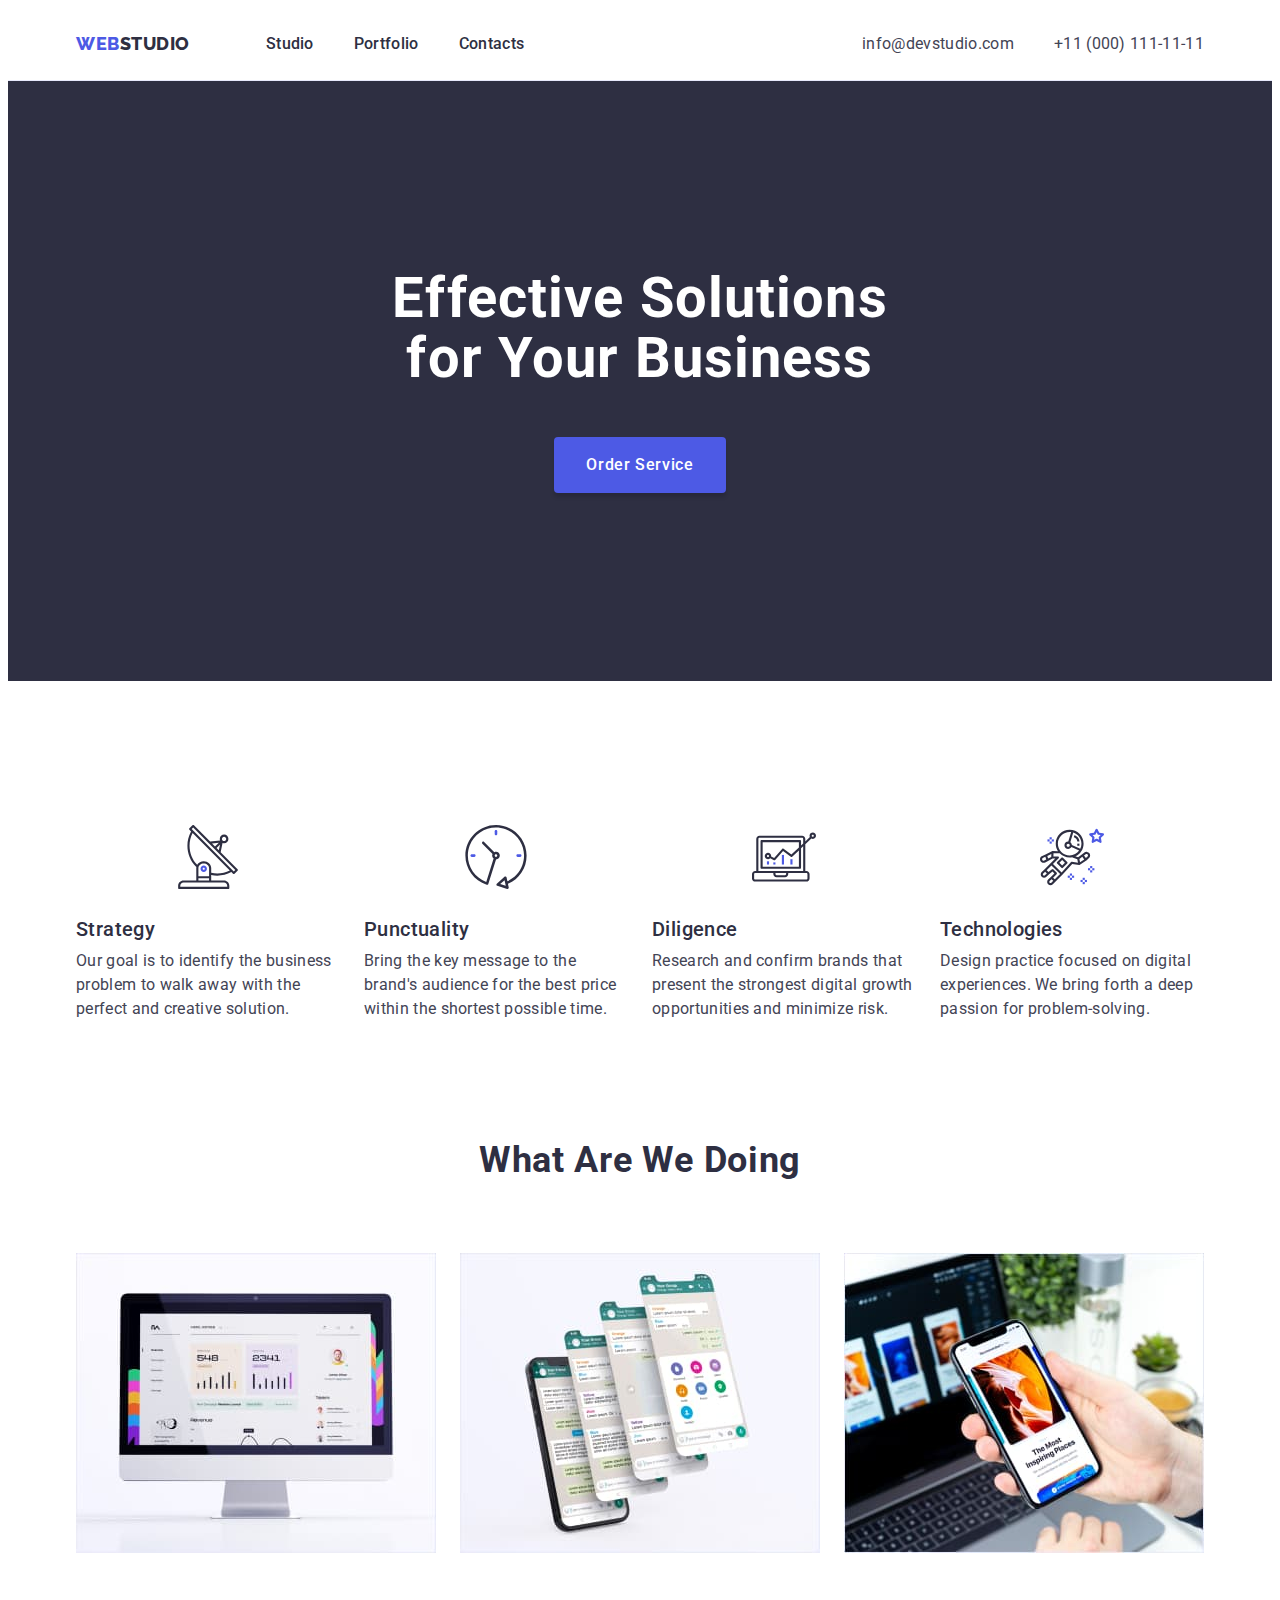
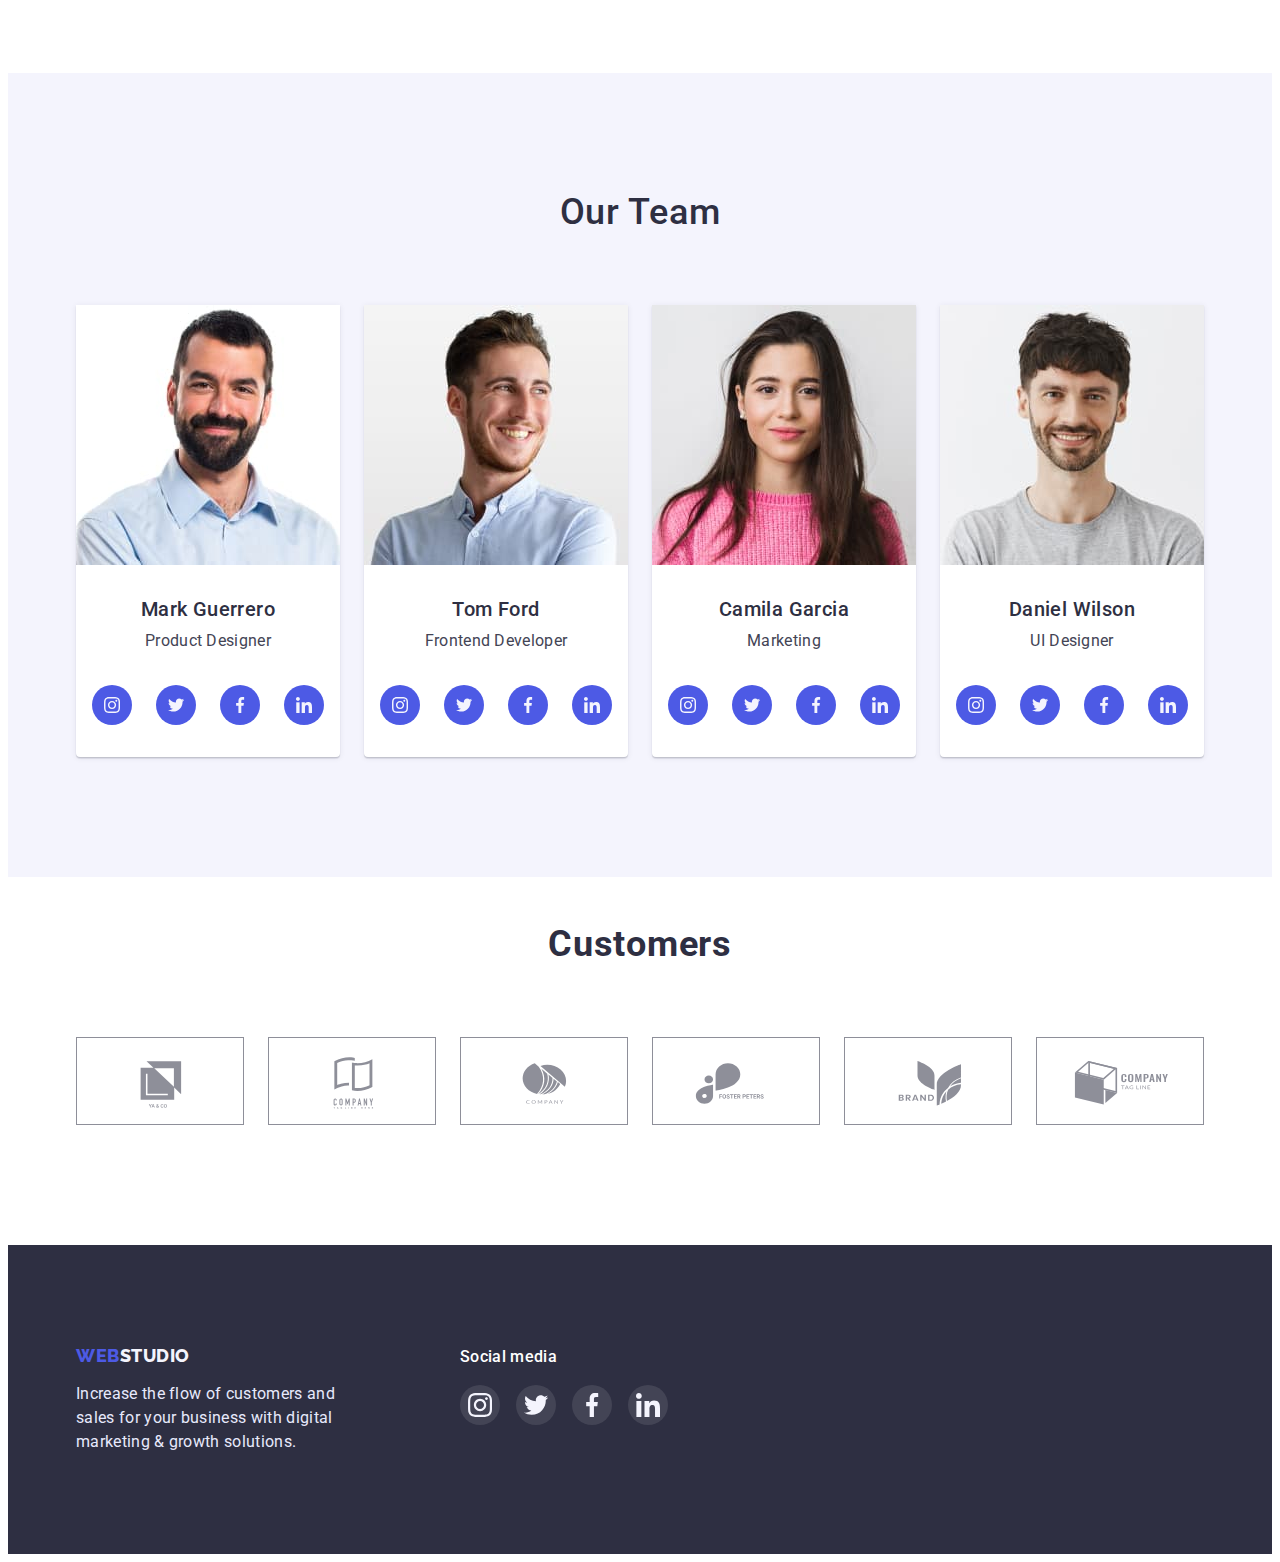
==== index.html @ 263ffd2d "hw4" ====
<!DOCTYPE html>
<html lang="en">

<head>
    <meta charset="UTF-8">
    <meta http-equiv="X-UA-Compatible" content="IE=edge">
    <meta name="viewport" content="width=device-width, initial-scale=1.0">
    <title>webstudio</title>
    <link rel="preconnect" href="https://fonts.googleapis.com">
    <link rel="preconnect" href="https://fonts.gstatic.com" crossorigin>
    <link
        href="https://fonts.googleapis.com/css2?family=Raleway:wght@800&family=Roboto:wght@400;500;700;900&display=swap"
        rel="stylesheet">
    <link rel="stylesheet" href="https://cdnjs.cloudflare.com/ajax/libs/modern-normalize/1.1.0/modern-normalize.min.css"
        integrity="sha512-wpPYUAdjBVSE4KJnH1VR1HeZfpl1ub8YT/NKx4PuQ5NmX2tKuGu6U/JRp5y+Y8XG2tV+wKQpNHVUX03MfMFn9Q=="
        crossorigin="anonymous" referrerpolicy="no-referrer" />
    <link rel="stylesheet" href="./css/styles.css">
</head>

<body>


    <!-------------------- HEADER--------------------->
    <header class="header">
        <div class="container header-container">
            <nav class="nav list header-nav">
                <a class="logo logo-header link" href="./index.html">Web<span class="logo-span link">Studio</span></a>

                <ul class="list header-container">
                    <li class="nav-link-item"><a class="nav-link link" href="./index.html">Studio</a></li>
                    <li class="nav-link-item"><a class="nav-link link" href="./portfolio.html">Portfolio</a></li>
                    <li class="nav-link-item"><a class="nav-link link" href="">Contacts</a></li>
                </ul>
            </nav>
            <address class="address">
                <ul class="list list-container">
                    <li class="mail-li  address-mail-li"><a class="mail link"
                            href="mailto:info@devstudio.com">info@devstudio.com</a></li>
                    <li class="mail-li"><a class="mail link" href="tel:+110001111111">+11 (000) 111-11-11</a></li>
                </ul>
            </address>
        </div>
    </header>
    <main class="main">
        <!-------------------- section 1--------------------->

        <section class="mainpage-hero">
            <div class="container hero-container">
                <h1 class="mainpage-hero-title">Effective Solutions for Your Business</h1>
                <button class="button-hero" type="button">Order Service</button>
            </div>
        </section>

        <!-------------------- section 2--------------------->

        <section class="offers">
            <div class="container offers-container">
                <h2 class="offers-list"></h2>
                <ul class="list offers-list-container">
                    <li class="offers-title">
                        <div class="icon-container">
                            <svg width="64" height="64" class="offer-icon">
                                <use href="./images/symbol-defs.svg#icon-antenna-1"></use>
                            </svg>
                        </div>
                        <div>
                            <h3 class="offer-list-item">Strategy</h3>
                            <p class="text">Our goal is to identify the business
                                problem to walk away with the perfect and creative solution.</p>
                        </div>
                    </li>
                    <li class="offers-title">
                        <div class="icon-container">
                            <svg width="64" height="64" class="offer-icon">
                                <use href="./images/symbol-defs.svg#icon-clock-1"></use>
                            </svg>
                        </div>
                        <div>
                            <h3 class="offer-list-item">Punctuality</h3>
                            <p class="text">Bring the key message to the brand's audience for the best price within the
                                shortest possible time.</p>
                        </div>
                    </li>
                    <li class="offers-title">
                        <div class="icon-container">
                            <svg width="64" height="64" class="offer-icon">
                                <use href="./images/symbol-defs.svg#icon-diagram-1"></use>
                            </svg>
                        </div>
                        <div>
                            <h3 class="offer-list-item">Diligence</h3>
                            <p class="text">Research and confirm brands that present the strongest digital growth
                                opportunities and minimize risk.</p>
                        </div>
                    </li>
                    <li class="offers-title">
                        <div class="icon-container">
                            <svg width="64" height="64" class="offer-icon">
                                <use href="./images/symbol-defs.svg#icon-astronaut-1"></use>
                            </svg>
                        </div>
                        <div>
                            <h3 class="offer-list-item">Technologies</h3>
                            <p class="text">Design practice focused on digital experiences. We bring forth a deep
                                passion for problem-solving.</p>
                        </div>
                    </li>
                </ul>
            </div>
        </section>



        <!-------------------- section 3--------------------->

        <section class="main-gallery">
            <div class="container main-gallery-container">
                <h2 class="main-gallery-text">What are we doing</h2>
                <ul class="list main-gallery-list">
                    <li class="main-gallery-img"><img class="gallery-img" src="./images/img1.1.jpg" alt="monitor"
                            width="360" /></li>
                    <li class="main-gallery-img"><img class="gallery-img" src="./images/img2.jpg" alt="mobail"
                            width="360" /></li>
                    <li class="main-gallery-img"><img class="gallery-img" src="./images/photo1.1.jpg" alt="mobail"
                            width="360" /></li>
                </ul>
            </div>
        </section>

        <!-------------------- section 4--------------------->

        <section class="team">
            <div class="container team-container">
                <h2 class="team-gellery">Our Team</h2>
                <ul class="list team-container-resume">
                    <li class="team-gellery-list">
                        <img src="./images/11.jpg" alt="photo1" width="264">
                        <div class="gallery-text">
                            <h3 class="team-gellery-text">Mark Guerrero</h3>
                            <p class="team-gellery-subtext">Product Designer</p>
                        </div>
                        <ul class="social list">
                            <li class="social-link"><a class="link icon-social"><svg width="16" height="16"
                                        class="icon-svg">
                                        <use href="./images/symbol-defs.svg#icon-instagram-2"></use>
                                    </svg></a></li>
                            <li class="social-link"><a class="link icon-social"><svg width="16" height="16"
                                        class="icon-svg">
                                        <use href="./images/symbol-defs.svg#icon-Group"></use>
                                    </svg></a></li>
                            <li class="social-link"><a class="link icon-social"><svg width="16" height="16"
                                        class="icon-svg">
                                        <use href="./images/symbol-defs.svg#icon-facebook-1"></use>
                                    </svg></a></li>
                            <li class="social-link"><a class="link icon-social"><svg width="16" height="16"
                                        class="icon-svg">
                                        <use href="./images/symbol-defs.svg#icon-linkedin-1"></use>
                                    </svg></a></li>
                        </ul>
                    </li>

                    <li class="team-gellery-list">
                        <img src="./images/12.jpg" alt="photo1" width="264">
                        <div class="gallery-text">
                            <h3 class="team-gellery-text">Tom Ford</h3>
                            <p class="team-gellery-subtext">Frontend Developer</p>
                        </div>
                        <ul class="social list">
                            <li class="social-link"><a class="link icon-social"><svg width="16" height="16"
                                        class="icon-svg">
                                        <use href="./images/symbol-defs.svg#icon-instagram-2"></use>
                                    </svg></a></li>
                            <li class="social-link"><a class="link icon-social"><svg width="16" height="16"
                                        class="icon-svg">
                                        <use href="./images/symbol-defs.svg#icon-Group"></use>
                                    </svg></a></li>
                            <li class="social-link"><a class="link icon-social"><svg width="16" height="16"
                                        class="icon-svg">
                                        <use href="./images/symbol-defs.svg#icon-facebook-1"></use>
                                    </svg></a></li>
                            <li class="social-link"><a class="link icon-social"><svg width="16" height="16"
                                        class="icon-svg">
                                        <use href="./images/symbol-defs.svg#icon-linkedin-1"></use>
                                    </svg></a></li>
                        </ul>
                    </li>
                    <li class="team-gellery-list">
                        <img src="./images/13.jpg" alt="photo1" width="264">
                        <div class="gallery-text">
                            <h3 class="team-gellery-text">Camila Garcia</h3>
                            <p class="team-gellery-subtext">Marketing</p>

                        </div>
                        <ul class="social list">
                            <li class="social-link"><a class="link icon-social"><svg width="16" height="16"
                                        class="icon-svg">
                                        <use href="./images/symbol-defs.svg#icon-instagram-2"></use>
                                    </svg></a></li>
                            <li class="social-link"><a class="link icon-social"><svg width="16" height="16"
                                        class="icon-svg">
                                        <use href="./images/symbol-defs.svg#icon-Group"></use>
                                    </svg></a></li>
                            <li class="social-link"><a class="link icon-social"><svg width="16" height="16"
                                        class="icon-svg">
                                        <use href="./images/symbol-defs.svg#icon-facebook-1"></use>
                                    </svg></a></li>
                            <li class="social-link"><a class="link icon-social"><svg width="16" height="16"
                                        class="icon-svg">
                                        <use href="./images/symbol-defs.svg#icon-linkedin-1"></use>
                                    </svg></a></li>
                        </ul>
                    </li>
                    <li class="team-gellery-list">
                        <img src="./images/14.jpg" alt="photo1" width="264">
                        <div class="gallery-text">
                            <h3 class="team-gellery-text">Daniel Wilson</h3>
                            <p class="team-gellery-subtext">UI Designer</p>
                        </div>
                        <ul class="social list">
                            <li class="social-link"><a class="link icon-social"><svg width="16" height="16"
                                        class="icon-svg">
                                        <use href="./images/symbol-defs.svg#icon-instagram-2"></use>
                                    </svg></a></li>
                            <li class="social-link"><a class="link icon-social"><svg width="16" height="16"
                                        class="icon-svg">
                                        <use href="./images/symbol-defs.svg#icon-Group"></use>
                                    </svg></a></li>
                            <li class="social-link"><a class="link icon-social"><svg width="16" height="16"
                                        class="icon-svg">
                                        <use href="./images/symbol-defs.svg#icon-facebook-1"></use>
                                    </svg></a></li>
                            <li class="social-link"><a class="link icon-social"><svg width="16" height="16"
                                        class="icon-svg">
                                        <use href="./images/symbol-defs.svg#icon-linkedin-1"></use>
                                    </svg></a></li>
                        </ul>
                    </li>
                </ul>
            </div>
        </section>
        <section class="customers">
            <h2 class="customers-text">Customers</h2>
            <ul class="list customers-list">
                <li class="customers-link"><a class="customers-icon">
                        <svg width="104" height="56" class="customer-svg">
                            <use href="./images/symbol-defs.svg#icon-Logo"></use>
                        </svg></a></li>
                <li class="customers-link"><a class="customers-icon">
                        <svg width="104" height="56" class="customer-svg">
                            <use href="./images/symbol-defs.svg#icon-Logo-1"></use>
                        </svg></a></li>
                <li class="customers-link"><a class="customers-icon">
                        <svg width="104" height="56" class="customer-svg">
                            <use href="./images/symbol-defs.svg#icon-Logo-2"></use>
                        </svg></a></li>
                <li class="customers-link"><a class="customers-icon">
                        <svg width="104" height="56" class="customer-svg">
                            <use href="./images/symbol-defs.svg#icon-Logo-3"></use>
                        </svg></a></li>
                <li class="customers-link"><a class="customers-icon">
                        <svg width="104" height="56" class="customer-svg">
                            <use href="./images/symbol-defs.svg#icon-Logo-4"></use>
                        </svg></a></li>
                <li class="customers-link"><a class="customers-icon">
                        <svg width="104" height="56" class="customer-svg">
                            <use href="./images/symbol-defs.svg#icon-Logo-5"></use>
                        </svg></a></li>
            </ul>
        </section>
    </main>

    <!-- footer-->
    <footer class="footer">
        <div class="container container-footer">
            <div><a class="logo link logo-footer" href="index.html">Web<span
                        class="logo-span-footer link">Studio</span></a>
                <p class="footer-title">
                    Increase the flow of customers and sales for your business with digital marketing & growth
                    solutions.
                </p>
            </div>
            <div class="footer-social">
                <h3 class="footer-soc-text">Social media</h3>
                <ul class="footer-soc-list list">
                    <li class="footer-icon-list">
                        <a class="footer-link">
                            <svg width="24" height="24" class="footer-svg">
                                <use href="./images/symbol-defs.svg#icon-instagram-2">
                                </use>
                            </svg></a>
                    </li>
                    <li class="footer-icon-list">
                        <a class="footer-link">
                            <svg width="24" height="24" class="footer-svg">
                                <use href="./images/symbol-defs.svg#icon-Group">
                                </use>
                            </svg></a>
                    </li>
                    <li class="footer-icon-list">
                        <a class="footer-link">
                            <svg width="24" height="24" class="footer-svg">
                                <use href="./images/symbol-defs.svg#icon-facebook-1">
                                </use>
                            </svg></a>
                    </li>
                    <li class="footer-icon-list">
                        <a class="footer-link">
                            <svg width="24" height="24" class="footer-svg">
                                <use href="./images/symbol-defs.svg#icon-linkedin-1">
                                </use>
                            </svg></a>
                    </li>
                </ul>
            </div>
        </div>

    </footer>

</body>

</html>
---- css/styles.css ----
:root{
    --iris:#4D5AE5;
    --ocean:#404BBF;
    --naviblue: #2E2F42;
    --green:#31D0AA;
    --slate:#434455;
    --laightslate:#8E8F99;
    --cornflower:#E7E9FC;
    --cloud:#F4F4FD;
    --navibluemodal:#2E2F42 40 %;
    --grey:#2E2F42 70 %;
}

/**--------------RESET------------*/
*,
*::before,
*::after{
box-sizing: border-box;
}

h1,
h2,
h3,
h4,
h5,
h6,
p{margin: 0;
}

 button{
    cursor: pointer;
}

 img{
    display: block;
    max-width: 100%;
    height: auto;
}

 ul{
    padding-left: 0;
margin: 0;
}

/*---------body--------*/



body {font-family: "Roboto", sans-serif;
    color: #434455 ;
    background-color: #FFFFFF;
 }



 



/* -------logo---------- */
.logo {
font-family: 'Raleway' ,sans-serif ;
font-weight: 800;
font-size: 18px;
line-height: 1.17;
color:var(--iris);
letter-spacing: 0.03em;
text-transform: uppercase;
}
.logo-header{
    display: block;
    padding-top: 24px;
    padding-bottom: 24px;
    margin-right:  76px;

}
.list-container{
    display: block;
}
.list.header-container{ 
    border: none;
}
.logo-span{
    color:var(--naviblue);
   }
    

    .logo link{text-decoration: none;}
   
    .logo-span-footer{
        font-family: 'Raleway' ,sans-serif ;
        font-weight: 800;
        font-size: 18px;
        line-height: 1.17;
        color:var(--cloud);
        letter-spacing: 0.03em;
        text-transform: uppercase;
        }
       
    


/* -----------nav----------- */
.container{
    width: 1158px;
    padding-left: 15px; 
    padding-right: 15px;
    margin: 0 auto;
 }
 .header{
    border-bottom: 1px solid #E7E9FC;
}
.header-container{
     display: flex;
     justify-content: space-between;
     
}  
.header-list-container{
    display: flex;
    
}

.header-nav{
    display: flex;
    align-items: center;

}


.nav:hover{ 
color: var(--iris);
}

.nav:active{
color: var(--iris);
}

.nav:focus{
color: var(--iris);  
}
.nav-link { 
    font-weight: 500;
    line-height: 1.5;
    letter-spacing: 0.02em;
    color: var(--naviblue);
    display: block;
    padding-top: 24px;
    padding-bottom: 24px;

}
.nav-link-item{

    margin-right:40px;
}
.nav-link-item:hover { 
    color:var(--ocean);
}
.nav-link-item:active{
    color:var(--ocean);
}
.nav-link-item:focus{
    color:var(--ocean);
}




.address{
    display: flex;
    font-style: normal;
    
    
    
}
.list-container{
    display: flex;
    align-items: center;
    justify-content: center;

    
}
.mail {
 
    font-weight: 400;
    font-size: 16px;
    line-height: 1.5;
    letter-spacing: 0.02em;
    color:var(--slate);
    display: block;
padding-top: 24px;
padding-bottom: 24px;
}
.tel {
    
    font-weight: 400;
    font-size: 16px;
    line-height: 1.5;
    letter-spacing: 0.02em;
    color:var(--slate);
}
.mail cursor{ align-self: start;}
.mail-li:hover{
    color: var(--ocean);
}
.mail-li:focus{
    color:var(--ocean);
}
.mail-li:active{
    color:var(--ocean);
   
}
.address-mail-li{
    margin-right: 40px;
}

.tel , .mail{cursor: pointer;} 
.tel-li:hover{
    color:var(--ocean);
}
.tel:focus{
    color:var(--ocean);
}
.tel:active{
    color:var(--ocean);
}





/* -----------hero---------------- */
   
   
.list{
    list-style: none}
.link{
     text-decoration: none;
}
.hero-container{
    text-align: center;
}
 .hero{
    font-weight: 500;
    font-size: 16px;
    line-height: 1.5; 
  
    
  }
  



.hero:hover {  color: var(--iris); }
.hero:active{ color: var(--iris);}
.hero:focus{ color: var(--iris);}


.hero-list-item{ 
    font-weight: 500;
    font-size: 16px;
    line-height: 1.5 ;
    display: flex; 
    justify-content: center;
    gap: 24px;
   margin-bottom: 72px;
    
    }




.mainpage-hero{
    background-color: var(--naviblue);
    padding-top: 188px;
    padding-bottom: 188px;
    background-image: linear-gradient(rgba(46, 47, 66, 0.7),rgba(46, 47, 66, 0.7)),url(../imageshw2/people-office\ 1.jpg);
    background-repeat: no-repeat;
    background-position: center;
    background-size: cover;
    
      
}
.mainpage-hero-title{
    font-size: 56px;
    text-align: center;
    letter-spacing: 0.02em;
    color:#ffffff;
    line-height: 1.07;
    width: 496px;
    margin: 0 auto;
}
   
 
  


.button{ 
    font-family:"Roboto", sans-serif;
    font-weight: 500;
    font-size: 16px;
    line-height: 1.5;
    color: var(--iris);
    letter-spacing: 0.04em;
    padding-top: 12px;
    padding-bottom: 12px;
    padding-left: 24px;
    padding-right: 24px;
    background:var(--cloud);
    border: 1px solid #E7E9FC;
    border-radius: 4px;

  
}

.button:hover{
    background: var(--iris); color: #ffffff;
    border-color:transparent;
}
.button:focus{
    background: var(--iris); color: #ffffff;
    border-color:transparent;
}
.button:active{
    background: var(--iris); color: #ffffff;

}



.button-hero{ 
    
    font-family: "Roboto", sans-serif;
    font-weight: 500;
    font-style: normal;
    font-size: 16px;
    line-height: 1.5;
    min-width: 169px;
 
    border: none;
    border-radius: 4px;
    box-shadow: 0px 4px 4px rgba(0, 0, 0, 0.15);
    letter-spacing: 0.04em;
    background-color:var(--iris);
    color: #FFFFFF;
    margin-top: 48px;
    padding-top: 16px;
    padding-right: 32px; 
    padding-bottom: 16px;
    padding-left: 32px;
}
  
.button-hero:hover{ background-color: var(--ocean);}

.button-hero:focus{ background-color: var(--ocean);}




/*****---------------- offers-container------------------ */

.offers-list-container{ 
    display: flex;
    gap: 24px;

}
.offers-title{
   flex-basis: auto;
width: 264px;
}

.offers-list{
    font-weight: 500;
    line-height: 1.2;
    letter-spacing: 0.02;
    color: var(--naviblue);
    font-size: 36px;
    text-align: center;
    text-transform: capitalize;
}
.offer-list-item{
font-weight: 500;
font-size: 20px;
line-height:1.2 ;
letter-spacing: 0.02em;
color: var(--naviblue);
margin-bottom: 8px;}

/* .offer-list-item::before{
    display: block;
    width: 264px;
    height: 112px;
    content:"";
    background-image: url(../i);} */




.offers{
    padding-top: 120px;
    padding-bottom: 120px;

}
.icon-container{
   padding-top: 24px;
   padding-bottom: 24px;
   padding-right: 100px;
   padding-left: 100px;

}
.text{
        font-weight: 400;
        font-size: 16px;
        line-height: 1.5;
        letter-spacing: 0.02em;
        color:var(--slate);  
}


/******* ------------gallery------------- */

.main-gallery{
    padding-bottom: 120px;

}
.gallery-text{
    padding-top: 32px;
    padding-right: 16px;
    padding-bottom: 32px;
    padding-left: 16px;
}
.main-gallery-list{
    display: flex;
    gap:24px;
    
}
.main-gallery-text{
    font-size: 36px;
    line-height: 1.11;
    text-align: center;
    letter-spacing: 0.02em;
    text-transform: capitalize;
    color: var(--naviblue);
    margin-bottom: 72px;
   
}
.main-photo-link:hover{
    box-shadow: 0px 1px 6px rgba(46, 47, 66, 0.08), 0px 1px 1px rgba(46, 47, 66, 0.16), 0px 2px 1px rgba(46, 47, 66, 0.08); 
}
.main-photo-link:focus{
    box-shadow: 0px 1px 6px rgba(46, 47, 66, 0.08), 0px 1px 1px rgba(46, 47, 66, 0.16), 0px 2px 1px rgba(46, 47, 66, 0.08); 
}
.gallery-top{
    padding-top: 96px;
    padding-bottom: 120px;

}
.gallery-title{
    font-weight: 500;
font-size: 20px;
line-height: 1.2;
letter-spacing: 0.02em;
color:var(--naviblue);
margin-bottom: 8px;


}
.gallery-subtitle{

font-size: 16px;
line-height: 1.5;
letter-spacing: 0.02em;
color:var(--slate);

}
.main-gallery-img{

    width: 360px;
}
/*-------------team---------------------*/

.team{
     background:var(--cloud);
    padding-bottom: 120px;
    padding-top: 120px;
 }
    .team-container{
    }
.team-container-resume{
    
    display: flex;
    gap: 24px;
}

.team-gellery{
background-color:var(--cloud);
font-weight: 500;
font-size: 36px;
line-height: 1.11;
text-align: center;
letter-spacing: 0.02em;
text-transform: capitalize;
color: var(--naviblue);
margin-bottom: 72px;

}
.team-gellery-list{
background-color: #FFFFFF;
width: 264px;
border-radius: 0px 0px 4px 4px;
box-shadow: 0px 1px 6px rgba(46, 47, 66, 0.08), 0px 1px 1px rgba(46, 47, 66, 0.16), 0px 2px 1px rgba(46, 47, 66, 0.08);


}

.team-gellery-text{
    font-weight: 500;
    font-size: 20px;
    line-height: 1.2;
    text-align: center;
    letter-spacing: 0.02em;
    color: var(--naviblue);
    margin-bottom: 8px;
  
}
.team-gellery-subtext{
    font-size: 16px;
    line-height: 1.5;
    text-align: center;
    letter-spacing: 0.02em;
    color: var(--slate);

}
.social{
    display: flex;
    gap: 24px;
    justify-content: center;
    padding-bottom: 32px;
}
.social-link{
    
    width: 40px;
    height: 40px;
    background-color: var(--iris);
    border-radius: 50%;
   
    
}
.social-link:hover{background-color: var(--ocean);
    
}
.icon-social{
width: 100%;
height: 100%;

}
.icon-svg{
margin: 12px;
}
/* ----------CUSTOMERS---------------- */

.customers{
    padding-top: 48px;
    padding-bottom: 120px;
    margin-left: 128px;
    margin-right: 128px;

}
.customers-text{
    font-family: 'Roboto';
    font-size: 36px;
    line-height: 1.11em;
    text-align: center;
    letter-spacing: 0.02em;
    text-transform: capitalize;
    color:var(--naviblue);
    margin:auto;  
    margin-bottom: 72px; 
}
.customers-list{
    display: flex;
    gap: 24px;
    justify-content: center; 
  
}
.customers-link{
   border: 1px solid var(--laightslate);
    width: 168px;
    height: 88px;
    display: flex;
    justify-content: center;
    align-content: center;
    padding: 16px 32px 16px 32px;
  
  
}
.customers-link:hover{border: 1px solid var(--ocean);}
.customers-link:focus{border: 1px solid var(--ocean);}

.customers-icon{
    width: 100%;
    height: 100%;
    display: flex;
    fill: var(--laightslate);
}
 
.customers-icon:hover{
    fill:var(--ocean);
 } 




.customers-svg{  
    justify-content: center;
    align-content: center;
 }  


/* ---------footer----------- */
.footer{
    display: flex;
    background-color:var(--naviblue);
    color:#ffffff;
    padding-top: 100px;
    padding-bottom: 100px;}
    
.container-footer{
    display: flex;


}
    .footer-title{
font-size: 16px;
line-height: 1.5;
letter-spacing: 0.02em;
color:var(--cornflower);
max-width: 264px;
height: 72px;

}
 .footer-social{
    margin-left: 120px;
   

 }    

.footer-soc-text{
    font-family: 'Roboto';
    font-weight: 500;
    font-size: 16px;
    line-height: 1.5;
    letter-spacing: 0.02em;
    color: #FFFFFF;
    margin-bottom: 16px;

   
}

.footer-soc-list{
display: flex;
gap:16px;
justify-content: center;
align-content: center;
}

.footer-icon-list{

    width: 40px;
    height: 40px;
    border-radius: 50%;
    padding: 8px;
    background-color: rgba(255,255,255,0.1);
    justify-content: center;
    align-content: center;}

.footer-link{
    width: 100%;
    height: 100%;
   

}
.footer-svg{
fill:#FFFFFF

}


.logo-footer{
display: inline-block;
  margin-bottom: 16px;
   
}
.main-photo{
    display: flex;
    flex-wrap: wrap;
    gap: 24px;
    row-gap: 48px;
}
.main-photo-link{
    width: 360px;
    background: #FFFFFF;
}
.title-wrap{
    padding-left: 16px;
    padding-right: 16px;
    padding-top: 32px;
    padding-bottom: 32px;
    border-left: 1px solid #E7E9FC;
    border-bottom: 1px solid #E7E9FC;
    border-right: 1px solid #E7E9FC;
}
.visually-hidden {
    position: absolute;
      white-space: nowrap;
      width: 1px;
      height: 1px;
      overflow: hidden;
      border: 0;
      padding: 0;
      clip: rect(0 0 0 0);
      clip-path: inset(50%);
      margin: -1px;
  }
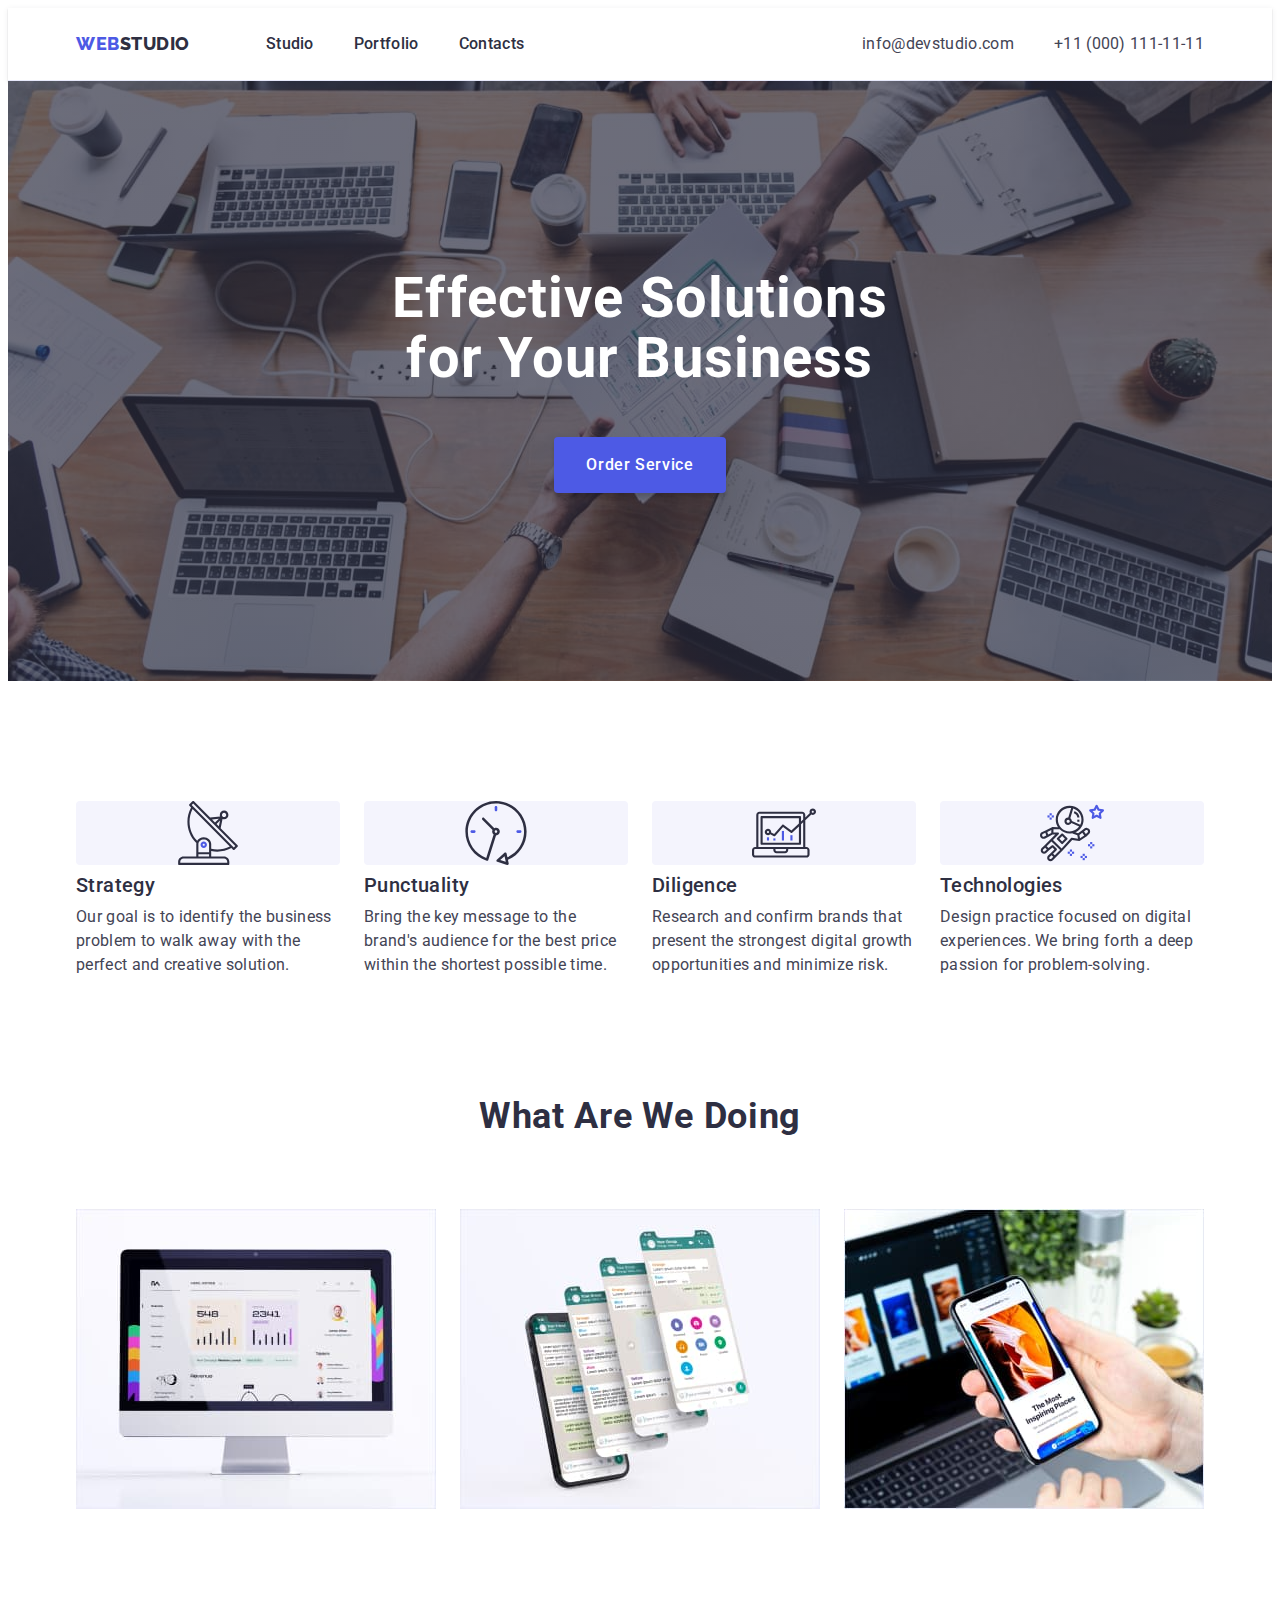
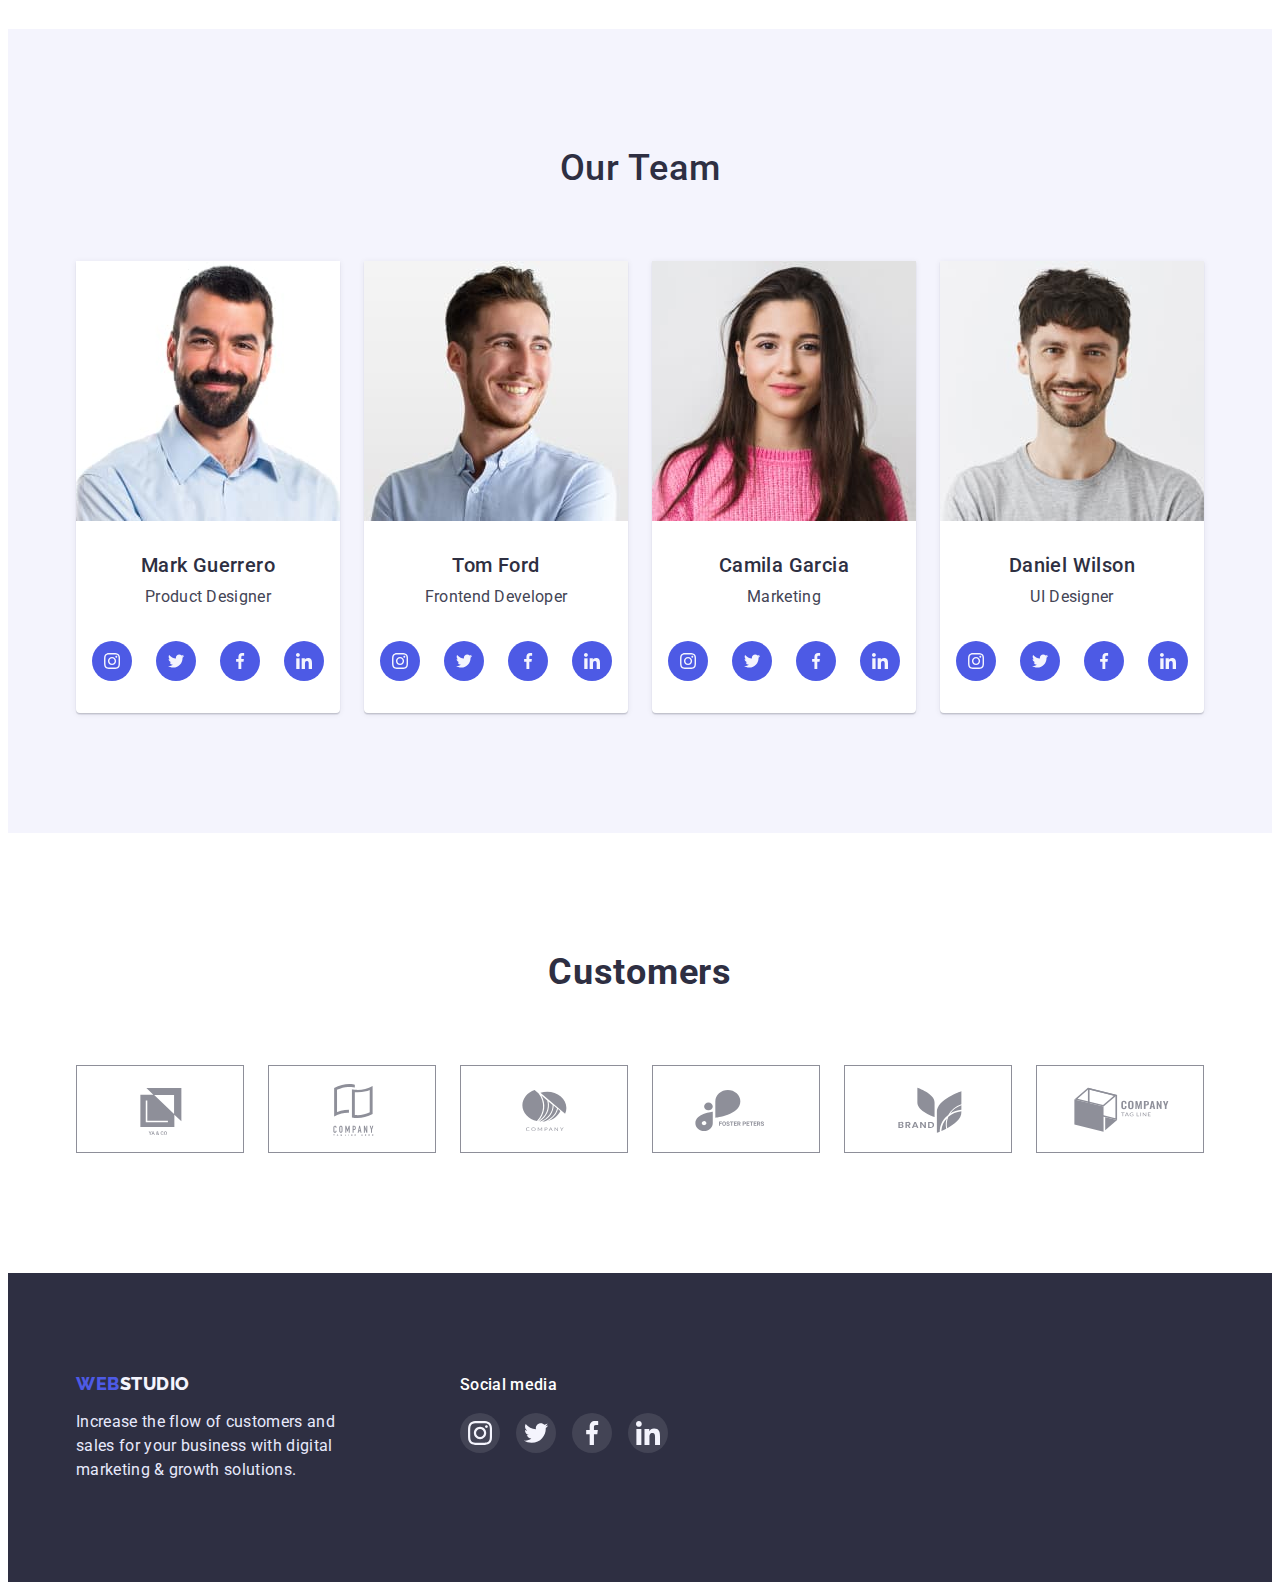
==== commit 7c0ee3da: "check_1" ====
--- a/index.html
+++ b/index.html
@@ -63,11 +63,11 @@
                                 <use href="./images/symbol-defs.svg#icon-antenna-1"></use>
                             </svg>
                         </div>
-                        <div>
+                      
                             <h3 class="offer-list-item">Strategy</h3>
                             <p class="text">Our goal is to identify the business
                                 problem to walk away with the perfect and creative solution.</p>
-                        </div>
+                        
                     </li>
                     <li class="offers-title">
                         <div class="icon-container">
@@ -140,19 +140,19 @@
                             <p class="team-gellery-subtext">Product Designer</p>
                         </div>
                         <ul class="social list">
-                            <li class="social-link"><a class="link icon-social"><svg width="16" height="16"
+                            <li class="social-link"><a href="" class="link icon-social"><svg width="16" height="16"
                                         class="icon-svg">
                                         <use href="./images/symbol-defs.svg#icon-instagram-2"></use>
                                     </svg></a></li>
-                            <li class="social-link"><a class="link icon-social"><svg width="16" height="16"
+                            <li class="social-link"><a href="" class="link icon-social"><svg width="16" height="16"
                                         class="icon-svg">
                                         <use href="./images/symbol-defs.svg#icon-Group"></use>
                                     </svg></a></li>
-                            <li class="social-link"><a class="link icon-social"><svg width="16" height="16"
+                            <li class="social-link"><a href="" class="link icon-social"><svg width="16" height="16"
                                         class="icon-svg">
                                         <use href="./images/symbol-defs.svg#icon-facebook-1"></use>
                                     </svg></a></li>
-                            <li class="social-link"><a class="link icon-social"><svg width="16" height="16"
+                            <li class="social-link"><a href="" class="link icon-social"><svg width="16" height="16"
                                         class="icon-svg">
                                         <use href="./images/symbol-defs.svg#icon-linkedin-1"></use>
                                     </svg></a></li>
@@ -166,19 +166,19 @@
                             <p class="team-gellery-subtext">Frontend Developer</p>
                         </div>
                         <ul class="social list">
-                            <li class="social-link"><a class="link icon-social"><svg width="16" height="16"
+                            <li class="social-link"><a href="" class="link icon-social"><svg width="16" height="16"
                                         class="icon-svg">
                                         <use href="./images/symbol-defs.svg#icon-instagram-2"></use>
                                     </svg></a></li>
-                            <li class="social-link"><a class="link icon-social"><svg width="16" height="16"
+                            <li class="social-link"><a href="" class="link icon-social"><svg width="16" height="16"
                                         class="icon-svg">
                                         <use href="./images/symbol-defs.svg#icon-Group"></use>
                                     </svg></a></li>
-                            <li class="social-link"><a class="link icon-social"><svg width="16" height="16"
+                            <li class="social-link"><a href="" class="link icon-social"><svg width="16" height="16"
                                         class="icon-svg">
                                         <use href="./images/symbol-defs.svg#icon-facebook-1"></use>
                                     </svg></a></li>
-                            <li class="social-link"><a class="link icon-social"><svg width="16" height="16"
+                            <li class="social-link"><a href="" class="link icon-social"><svg width="16" height="16"
                                         class="icon-svg">
                                         <use href="./images/symbol-defs.svg#icon-linkedin-1"></use>
                                     </svg></a></li>
@@ -192,19 +192,19 @@
 
                         </div>
                         <ul class="social list">
-                            <li class="social-link"><a class="link icon-social"><svg width="16" height="16"
+                            <li class="social-link"><a href="" class="link icon-social"><svg width="16" height="16"
                                         class="icon-svg">
                                         <use href="./images/symbol-defs.svg#icon-instagram-2"></use>
                                     </svg></a></li>
-                            <li class="social-link"><a class="link icon-social"><svg width="16" height="16"
+                            <li class="social-link"><a href="" class="link icon-social"><svg width="16" height="16"
                                         class="icon-svg">
                                         <use href="./images/symbol-defs.svg#icon-Group"></use>
                                     </svg></a></li>
-                            <li class="social-link"><a class="link icon-social"><svg width="16" height="16"
+                            <li class="social-link"><a href="" class="link icon-social"><svg width="16" height="16"
                                         class="icon-svg">
                                         <use href="./images/symbol-defs.svg#icon-facebook-1"></use>
                                     </svg></a></li>
-                            <li class="social-link"><a class="link icon-social"><svg width="16" height="16"
+                            <li class="social-link"><a href="" class="link icon-social"><svg width="16" height="16"
                                         class="icon-svg">
                                         <use href="./images/symbol-defs.svg#icon-linkedin-1"></use>
                                     </svg></a></li>
@@ -217,19 +217,19 @@
                             <p class="team-gellery-subtext">UI Designer</p>
                         </div>
                         <ul class="social list">
-                            <li class="social-link"><a class="link icon-social"><svg width="16" height="16"
+                            <li class="social-link"><a href="" class="link icon-social"><svg width="16" height="16"
                                         class="icon-svg">
                                         <use href="./images/symbol-defs.svg#icon-instagram-2"></use>
                                     </svg></a></li>
-                            <li class="social-link"><a class="link icon-social"><svg width="16" height="16"
+                            <li class="social-link"><a href="" class="link icon-social"><svg width="16" height="16"
                                         class="icon-svg">
                                         <use href="./images/symbol-defs.svg#icon-Group"></use>
                                     </svg></a></li>
-                            <li class="social-link"><a class="link icon-social"><svg width="16" height="16"
+                            <li class="social-link"><a href="" class="link icon-social"><svg width="16" height="16"
                                         class="icon-svg">
                                         <use href="./images/symbol-defs.svg#icon-facebook-1"></use>
                                     </svg></a></li>
-                            <li class="social-link"><a class="link icon-social"><svg width="16" height="16"
+                            <li class="social-link"><a href="" class="link icon-social"><svg width="16" height="16"
                                         class="icon-svg">
                                         <use href="./images/symbol-defs.svg#icon-linkedin-1"></use>
                                     </svg></a></li>
@@ -239,33 +239,34 @@
             </div>
         </section>
         <section class="customers">
-            <h2 class="customers-text">Customers</h2>
+           <div class="customers-container"> <h2 class="customers-text">Customers</h2>
             <ul class="list customers-list">
-                <li class="customers-link"><a class="customers-icon">
+                <li class="customers-link"><a href="" class="customers-icon">
                         <svg width="104" height="56" class="customer-svg">
                             <use href="./images/symbol-defs.svg#icon-Logo"></use>
                         </svg></a></li>
-                <li class="customers-link"><a class="customers-icon">
+                <li class="customers-link"><a href="" class="customers-icon">
                         <svg width="104" height="56" class="customer-svg">
                             <use href="./images/symbol-defs.svg#icon-Logo-1"></use>
                         </svg></a></li>
-                <li class="customers-link"><a class="customers-icon">
+                <li class="customers-link"><a href="" class="customers-icon">
                         <svg width="104" height="56" class="customer-svg">
                             <use href="./images/symbol-defs.svg#icon-Logo-2"></use>
                         </svg></a></li>
-                <li class="customers-link"><a class="customers-icon">
+                <li class="customers-link"><a href="" class="customers-icon">
                         <svg width="104" height="56" class="customer-svg">
                             <use href="./images/symbol-defs.svg#icon-Logo-3"></use>
                         </svg></a></li>
-                <li class="customers-link"><a class="customers-icon">
+                <li class="customers-link"><a href="" class="customers-icon">
                         <svg width="104" height="56" class="customer-svg">
                             <use href="./images/symbol-defs.svg#icon-Logo-4"></use>
                         </svg></a></li>
-                <li class="customers-link"><a class="customers-icon">
+                <li class="customers-link"><a href="" class="customers-icon">
                         <svg width="104" height="56" class="customer-svg">
                             <use href="./images/symbol-defs.svg#icon-Logo-5"></use>
                         </svg></a></li>
             </ul>
+        </div>
         </section>
     </main>
 
@@ -280,31 +281,31 @@
                 </p>
             </div>
             <div class="footer-social">
-                <h3 class="footer-soc-text">Social media</h3>
+                <p class="footer-soc-text">Social media</p>
                 <ul class="footer-soc-list list">
                     <li class="footer-icon-list">
-                        <a class="footer-link">
+                        <a href="" class="footer-link">
                             <svg width="24" height="24" class="footer-svg">
                                 <use href="./images/symbol-defs.svg#icon-instagram-2">
                                 </use>
                             </svg></a>
                     </li>
                     <li class="footer-icon-list">
-                        <a class="footer-link">
+                        <a href="" class="footer-link">
                             <svg width="24" height="24" class="footer-svg">
                                 <use href="./images/symbol-defs.svg#icon-Group">
                                 </use>
                             </svg></a>
                     </li>
                     <li class="footer-icon-list">
-                        <a class="footer-link">
+                        <a href="" class="footer-link">
                             <svg width="24" height="24" class="footer-svg">
                                 <use href="./images/symbol-defs.svg#icon-facebook-1">
                                 </use>
                             </svg></a>
                     </li>
                     <li class="footer-icon-list">
-                        <a class="footer-link">
+                        <a href="" class="footer-link">
                             <svg width="24" height="24" class="footer-svg">
                                 <use href="./images/symbol-defs.svg#icon-linkedin-1">
                                 </use>
--- a/css/styles.css
+++ b/css/styles.css
@@ -54,8 +54,12 @@
 
 
  
-
-
+ .header{
+    border-bottom: 1px solid #E7E9FC;
+    box-shadow: 0px 1px 6px 0px rgba(46, 47, 66, 0.08),
+     0px 1px 1px 0px rgba(46, 47, 66, 0.16),
+     0px 2px 1px 0px rgba(46, 47, 66, 0.08);
+ }
 
 /* -------logo---------- */
 .logo {
@@ -107,9 +111,7 @@
     padding-right: 15px;
     margin: 0 auto;
  }
- .header{
-    border-bottom: 1px solid #E7E9FC;
-}
+
 .header-container{
      display: flex;
      justify-content: space-between;
@@ -270,10 +272,13 @@
 
 
 .mainpage-hero{
+    max-width: 1440px; 
+    margin-left: auto;
+    margin-right: auto;
     background-color: var(--naviblue);
     padding-top: 188px;
     padding-bottom: 188px;
-    background-image: linear-gradient(rgba(46, 47, 66, 0.7),rgba(46, 47, 66, 0.7)),url(../imageshw2/people-office\ 1.jpg);
+    background-image: linear-gradient(rgba(46, 47, 66, 0.7),rgba(46, 47, 66, 0.7)),url(../images/people-office1.jpg);
     background-repeat: no-repeat;
     background-position: center;
     background-size: cover;
@@ -356,12 +361,14 @@
 
 
 
-/*****---------------- offers-container------------------ */
+/*****---------------- offers------------------ */
 
 .offers-list-container{ 
     display: flex;
     gap: 24px;
-
+}
+.offers-container{
+    
 }
 .offers-title{
    flex-basis: auto;
@@ -401,11 +408,13 @@
 
 }
 .icon-container{
-   padding-top: 24px;
-   padding-bottom: 24px;
-   padding-right: 100px;
-   padding-left: 100px;
-
+    width: 264px; 
+    display: flex;
+    align-items: center;
+    justify-content: center;
+   margin-bottom: 8px;
+    background: #F4F4FD;
+    border-radius: 4px;
 }
 .text{
         font-weight: 400;
@@ -540,29 +549,41 @@
     
     width: 40px;
     height: 40px;
+   
+   
+    
+}
+.icon-social:hover{background-color: var(--ocean);
+    
+}
+
+
+.icon-social:focus{background-color: var(--ocean);
+    
+}
+.icon-social{
+    display: flex;
+    align-items: center;
+    justify-content: center;
+    width: 100%;
+    height: 100%;
     background-color: var(--iris);
     border-radius: 50%;
-   
-    
-}
-.social-link:hover{background-color: var(--ocean);
-    
-}
-.icon-social{
-width: 100%;
-height: 100%;
-
 }
 .icon-svg{
-margin: 12px;
+
 }
 /* ----------CUSTOMERS---------------- */
 
 .customers{
-    padding-top: 48px;
+    padding-top: 120px;
     padding-bottom: 120px;
-    margin-left: 128px;
-    margin-right: 128px;
+
+
+}
+.customers-container{
+    align-items: center;
+    justify-content: center;
 
 }
 .customers-text{
@@ -583,23 +604,19 @@
   
 }
 .customers-link{
-   border: 1px solid var(--laightslate);
     width: 168px;
     height: 88px;
-    display: flex;
-    justify-content: center;
-    align-content: center;
-    padding: 16px 32px 16px 32px;
-  
-  
-}
-.customers-link:hover{border: 1px solid var(--ocean);}
-.customers-link:focus{border: 1px solid var(--ocean);}
+}
 
 .customers-icon{
     width: 100%;
     height: 100%;
     display: flex;
+    justify-content: center;
+    align-items: center;
+    box-shadow: (0px 4px 4px rgba(0, 0, 0, 0.25)),
+    (0px 4px 4px rgba(0, 0, 0, 0.25));
+    border: 1px solid var(--laightslate);
     fill: var(--laightslate);
 }
  
@@ -607,7 +624,9 @@
     fill:var(--ocean);
  } 
 
-
+.customers-icon:focus{
+    fill:var(--ocean);
+ } 
 
 
 .customers-svg{  
@@ -626,6 +645,8 @@
     
 .container-footer{
     display: flex;
+    align-items: baseline;
+  
 
 
 }
@@ -660,25 +681,30 @@
 display: flex;
 gap:16px;
 justify-content: center;
-align-content: center;
+align-items: center;
 }
 
 .footer-icon-list{
 
     width: 40px;
     height: 40px;
-    border-radius: 50%;
-    padding: 8px;
-    background-color: rgba(255,255,255,0.1);
-    justify-content: center;
-    align-content: center;}
+}
 
 .footer-link{
     width: 100%;
     height: 100%;
-   
-
-}
+    display: flex;
+    border-radius: 50%;
+    background-color: rgba(255,255,255,0.1);
+    justify-content: center;
+    align-items: center;
+
+
+}
+.footer-link:hover{background-color: var(--green);}
+.footer-link:focus{background-color: var(--green);}
+
+
 .footer-svg{
 fill:#FFFFFF
 
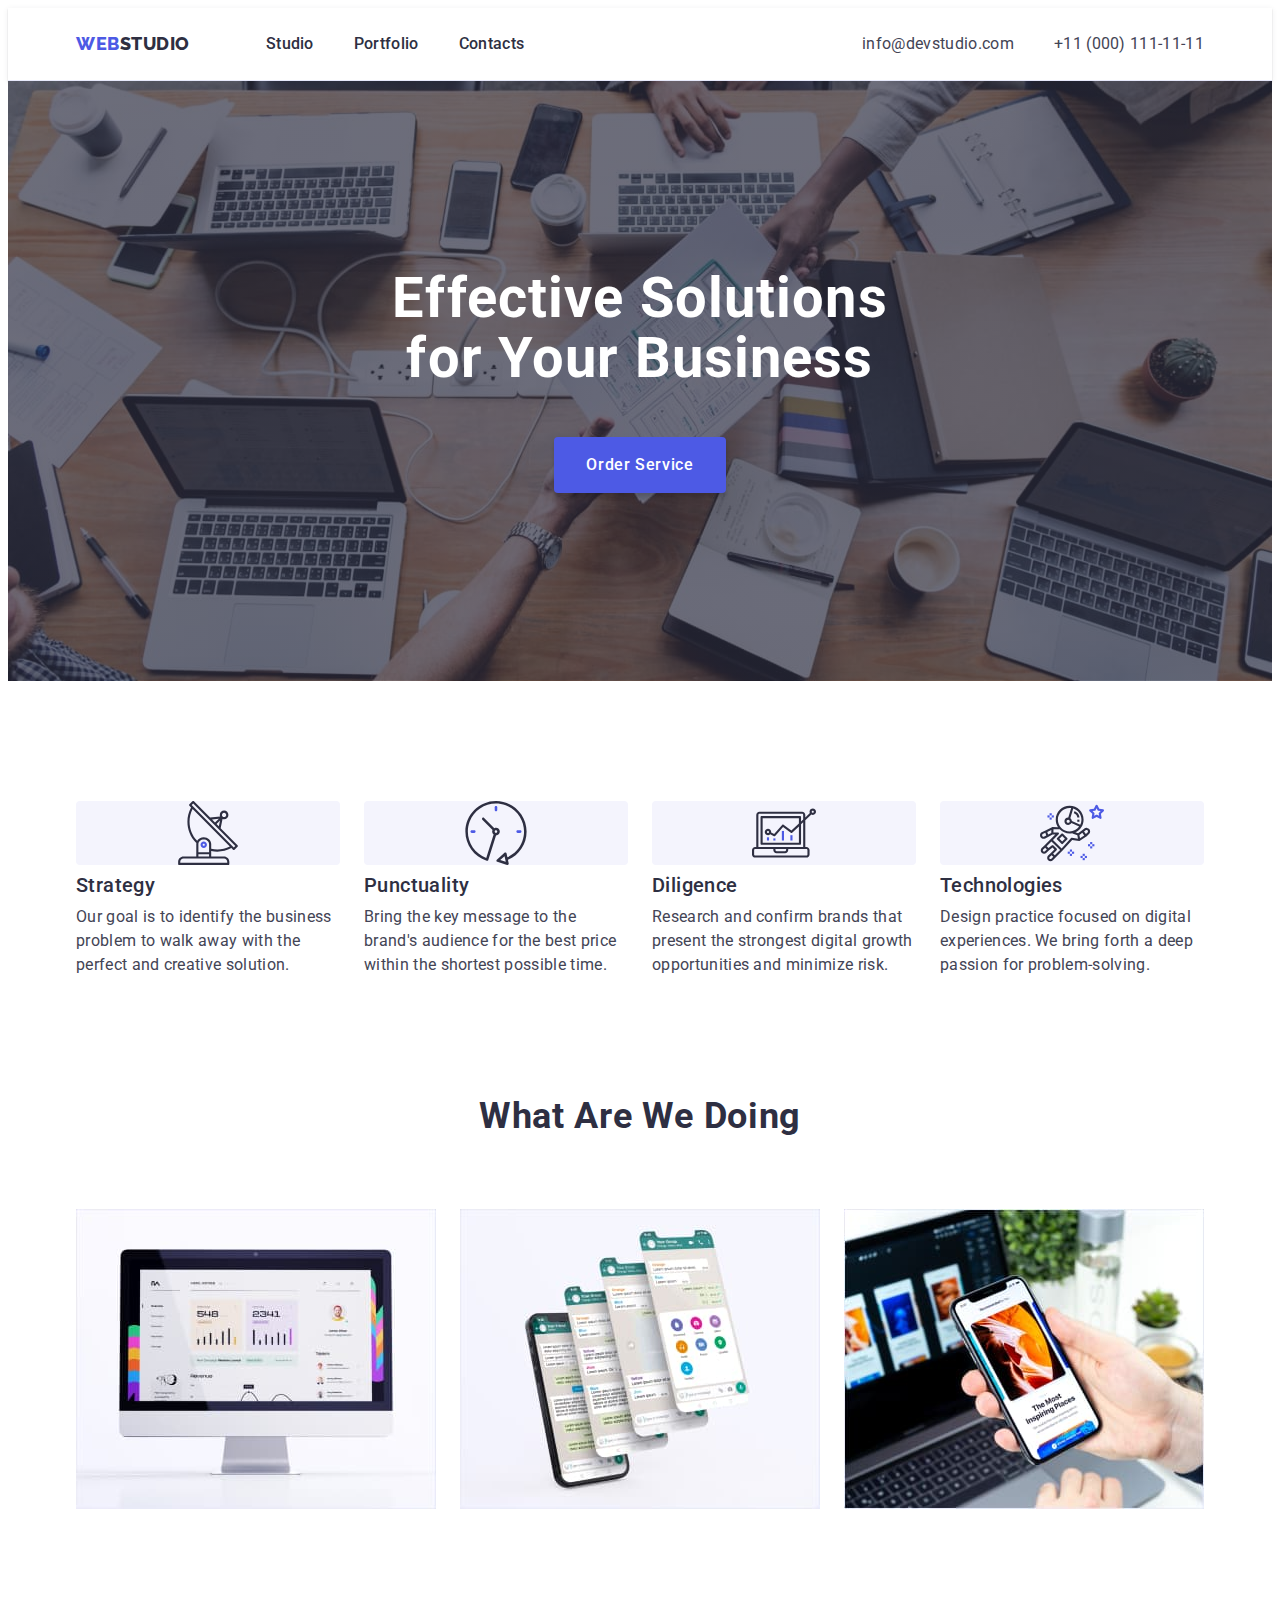
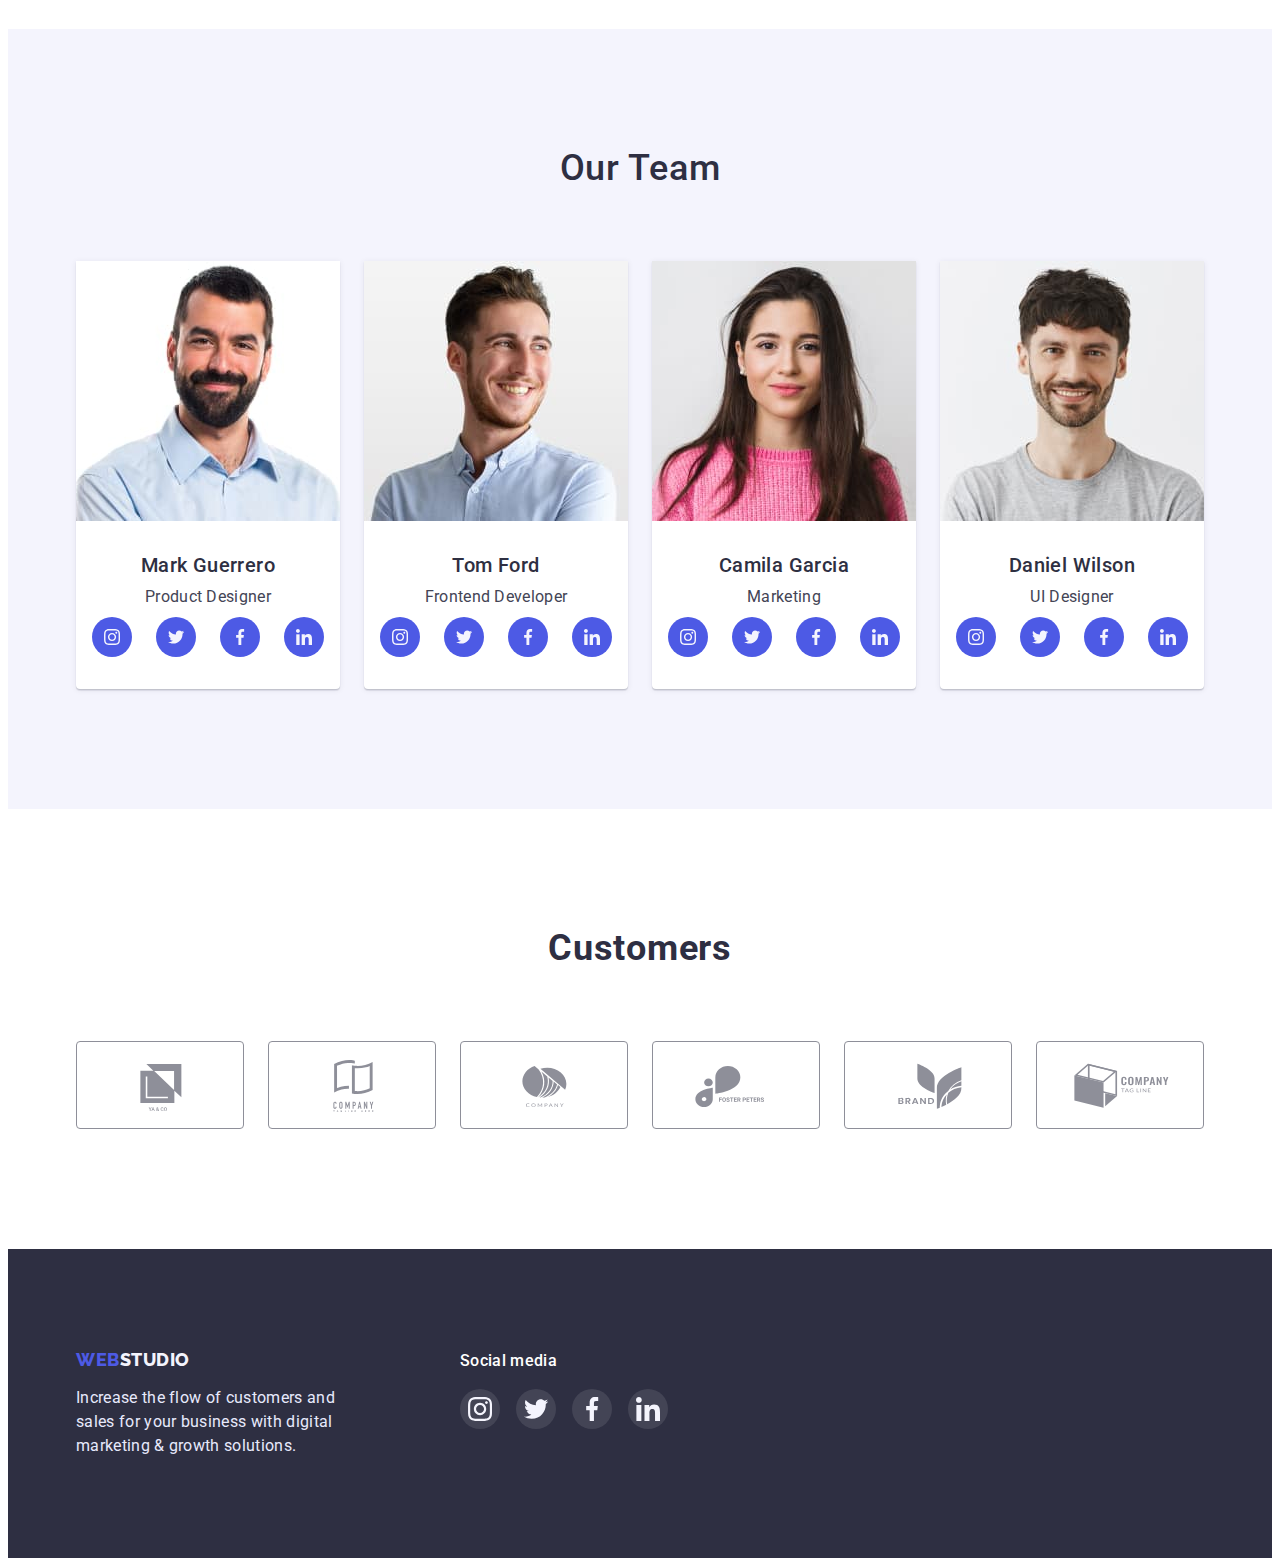
==== commit df0a3414: "hw4" ====
--- a/index.html
+++ b/index.html
@@ -138,25 +138,25 @@
                         <div class="gallery-text">
                             <h3 class="team-gellery-text">Mark Guerrero</h3>
                             <p class="team-gellery-subtext">Product Designer</p>
-                        </div>
-                        <ul class="social list">
-                            <li class="social-link"><a href="" class="link icon-social"><svg width="16" height="16"
-                                        class="icon-svg">
-                                        <use href="./images/symbol-defs.svg#icon-instagram-2"></use>
-                                    </svg></a></li>
-                            <li class="social-link"><a href="" class="link icon-social"><svg width="16" height="16"
-                                        class="icon-svg">
-                                        <use href="./images/symbol-defs.svg#icon-Group"></use>
-                                    </svg></a></li>
-                            <li class="social-link"><a href="" class="link icon-social"><svg width="16" height="16"
-                                        class="icon-svg">
-                                        <use href="./images/symbol-defs.svg#icon-facebook-1"></use>
-                                    </svg></a></li>
-                            <li class="social-link"><a href="" class="link icon-social"><svg width="16" height="16"
-                                        class="icon-svg">
-                                        <use href="./images/symbol-defs.svg#icon-linkedin-1"></use>
-                                    </svg></a></li>
-                        </ul>
+                            <ul class="social list">
+                                <li class="social-link"><a href="" class="link icon-social"><svg width="16" height="16"
+                                            class="icon-svg">
+                                            <use href="./images/symbol-defs.svg#icon-instagram-2"></use>
+                                        </svg></a></li>
+                                <li class="social-link"><a href="" class="link icon-social"><svg width="16" height="16"
+                                            class="icon-svg">
+                                            <use href="./images/symbol-defs.svg#icon-Group"></use>
+                                        </svg></a></li>
+                                <li class="social-link"><a href="" class="link icon-social"><svg width="16" height="16"
+                                            class="icon-svg">
+                                            <use href="./images/symbol-defs.svg#icon-facebook-1"></use>
+                                        </svg></a></li>
+                                <li class="social-link"><a href="" class="link icon-social"><svg width="16" height="16"
+                                            class="icon-svg">
+                                            <use href="./images/symbol-defs.svg#icon-linkedin-1"></use>
+                                        </svg></a></li>
+                            </ul>
+                        </div>
                     </li>
 
                     <li class="team-gellery-list">
@@ -164,82 +164,81 @@
                         <div class="gallery-text">
                             <h3 class="team-gellery-text">Tom Ford</h3>
                             <p class="team-gellery-subtext">Frontend Developer</p>
-                        </div>
-                        <ul class="social list">
-                            <li class="social-link"><a href="" class="link icon-social"><svg width="16" height="16"
-                                        class="icon-svg">
-                                        <use href="./images/symbol-defs.svg#icon-instagram-2"></use>
-                                    </svg></a></li>
-                            <li class="social-link"><a href="" class="link icon-social"><svg width="16" height="16"
-                                        class="icon-svg">
-                                        <use href="./images/symbol-defs.svg#icon-Group"></use>
-                                    </svg></a></li>
-                            <li class="social-link"><a href="" class="link icon-social"><svg width="16" height="16"
-                                        class="icon-svg">
-                                        <use href="./images/symbol-defs.svg#icon-facebook-1"></use>
-                                    </svg></a></li>
-                            <li class="social-link"><a href="" class="link icon-social"><svg width="16" height="16"
-                                        class="icon-svg">
-                                        <use href="./images/symbol-defs.svg#icon-linkedin-1"></use>
-                                    </svg></a></li>
-                        </ul>
+                            <ul class="social list">
+                                <li class="social-link"><a href="" class="link icon-social"><svg width="16" height="16"
+                                            class="icon-svg">
+                                            <use href="./images/symbol-defs.svg#icon-instagram-2"></use>
+                                        </svg></a></li>
+                                <li class="social-link"><a href="" class="link icon-social"><svg width="16" height="16"
+                                            class="icon-svg">
+                                            <use href="./images/symbol-defs.svg#icon-Group"></use>
+                                        </svg></a></li>
+                                <li class="social-link"><a href="" class="link icon-social"><svg width="16" height="16"
+                                            class="icon-svg">
+                                            <use href="./images/symbol-defs.svg#icon-facebook-1"></use>
+                                        </svg></a></li>
+                                <li class="social-link"><a href="" class="link icon-social"><svg width="16" height="16"
+                                            class="icon-svg">
+                                            <use href="./images/symbol-defs.svg#icon-linkedin-1"></use>
+                                        </svg></a></li>
+                            </ul>
+                        </div>
                     </li>
                     <li class="team-gellery-list">
                         <img src="./images/13.jpg" alt="photo1" width="264">
                         <div class="gallery-text">
                             <h3 class="team-gellery-text">Camila Garcia</h3>
                             <p class="team-gellery-subtext">Marketing</p>
-
-                        </div>
-                        <ul class="social list">
-                            <li class="social-link"><a href="" class="link icon-social"><svg width="16" height="16"
-                                        class="icon-svg">
-                                        <use href="./images/symbol-defs.svg#icon-instagram-2"></use>
-                                    </svg></a></li>
-                            <li class="social-link"><a href="" class="link icon-social"><svg width="16" height="16"
-                                        class="icon-svg">
-                                        <use href="./images/symbol-defs.svg#icon-Group"></use>
-                                    </svg></a></li>
-                            <li class="social-link"><a href="" class="link icon-social"><svg width="16" height="16"
-                                        class="icon-svg">
-                                        <use href="./images/symbol-defs.svg#icon-facebook-1"></use>
-                                    </svg></a></li>
-                            <li class="social-link"><a href="" class="link icon-social"><svg width="16" height="16"
-                                        class="icon-svg">
-                                        <use href="./images/symbol-defs.svg#icon-linkedin-1"></use>
-                                    </svg></a></li>
-                        </ul>
+                            <ul class="social list">
+                                <li class="social-link"><a href="" class="link icon-social"><svg width="16" height="16"
+                                            class="icon-svg">
+                                            <use href="./images/symbol-defs.svg#icon-instagram-2"></use>
+                                        </svg></a></li>
+                                <li class="social-link"><a href="" class="link icon-social"><svg width="16" height="16"
+                                            class="icon-svg">
+                                            <use href="./images/symbol-defs.svg#icon-Group"></use>
+                                        </svg></a></li>
+                                <li class="social-link"><a href="" class="link icon-social"><svg width="16" height="16"
+                                            class="icon-svg">
+                                            <use href="./images/symbol-defs.svg#icon-facebook-1"></use>
+                                        </svg></a></li>
+                                <li class="social-link"><a href="" class="link icon-social"><svg width="16" height="16"
+                                            class="icon-svg">
+                                            <use href="./images/symbol-defs.svg#icon-linkedin-1"></use>
+                                        </svg></a></li>
+                            </ul>
+                        </div>
                     </li>
                     <li class="team-gellery-list">
                         <img src="./images/14.jpg" alt="photo1" width="264">
                         <div class="gallery-text">
                             <h3 class="team-gellery-text">Daniel Wilson</h3>
                             <p class="team-gellery-subtext">UI Designer</p>
-                        </div>
-                        <ul class="social list">
-                            <li class="social-link"><a href="" class="link icon-social"><svg width="16" height="16"
-                                        class="icon-svg">
-                                        <use href="./images/symbol-defs.svg#icon-instagram-2"></use>
-                                    </svg></a></li>
-                            <li class="social-link"><a href="" class="link icon-social"><svg width="16" height="16"
-                                        class="icon-svg">
-                                        <use href="./images/symbol-defs.svg#icon-Group"></use>
-                                    </svg></a></li>
-                            <li class="social-link"><a href="" class="link icon-social"><svg width="16" height="16"
-                                        class="icon-svg">
-                                        <use href="./images/symbol-defs.svg#icon-facebook-1"></use>
-                                    </svg></a></li>
-                            <li class="social-link"><a href="" class="link icon-social"><svg width="16" height="16"
-                                        class="icon-svg">
-                                        <use href="./images/symbol-defs.svg#icon-linkedin-1"></use>
-                                    </svg></a></li>
-                        </ul>
-                    </li>
-                </ul>
+                            <ul class="social list">
+                                <li class="social-link"><a href="" class="link icon-social"><svg width="16" height="16"
+                                            class="icon-svg">
+                                            <use href="./images/symbol-defs.svg#icon-instagram-2"></use>
+                                        </svg></a></li>
+                                <li class="social-link"><a href="" class="link icon-social"><svg width="16" height="16"
+                                            class="icon-svg">
+                                            <use href="./images/symbol-defs.svg#icon-Group"></use>
+                                        </svg></a></li>
+                                <li class="social-link"><a href="" class="link icon-social"><svg width="16" height="16"
+                                            class="icon-svg">
+                                            <use href="./images/symbol-defs.svg#icon-facebook-1"></use>
+                                        </svg></a></li>
+                                <li class="social-link"><a href="" class="link icon-social"><svg width="16" height="16"
+                                            class="icon-svg">
+                                            <use href="./images/symbol-defs.svg#icon-linkedin-1"></use>
+                                        </svg></a></li>
+                            </ul>   
+                        </div>
+                    </li>
+                 </ul>
             </div>
         </section>
         <section class="customers">
-           <div class="customers-container"> <h2 class="customers-text">Customers</h2>
+            <h2 class="customers-text">Customers</h2>
             <ul class="list customers-list">
                 <li class="customers-link"><a href="" class="customers-icon">
                         <svg width="104" height="56" class="customer-svg">
@@ -266,7 +265,6 @@
                             <use href="./images/symbol-defs.svg#icon-Logo-5"></use>
                         </svg></a></li>
             </ul>
-        </div>
         </section>
     </main>
 
@@ -281,7 +279,7 @@
                 </p>
             </div>
             <div class="footer-social">
-                <p class="footer-soc-text">Social media</p>
+                <h3 class="footer-soc-text">Social media</h3>
                 <ul class="footer-soc-list list">
                     <li class="footer-icon-list">
                         <a href="" class="footer-link">
--- a/css/styles.css
+++ b/css/styles.css
@@ -313,6 +313,7 @@
     background:var(--cloud);
     border: 1px solid #E7E9FC;
     border-radius: 4px;
+    
 
   
 }
@@ -320,13 +321,19 @@
 .button:hover{
     background: var(--iris); color: #ffffff;
     border-color:transparent;
+    box-shadow: 0px 3px 1px rgba(0, 0, 0, 0.1), 0px 2px 1px rgba(0, 0, 0, 0.08),
+     0px 2px 2px rgba(0, 0, 0, 0.12);
 }
 .button:focus{
     background: var(--iris); color: #ffffff;
     border-color:transparent;
+    box-shadow: 0px 3px 1px rgba(0, 0, 0, 0.1), 0px 2px 1px rgba(0, 0, 0, 0.08),
+     0px 2px 2px rgba(0, 0, 0, 0.12);
 }
 .button:active{
     background: var(--iris); color: #ffffff;
+    box-shadow: 0px 3px 1px rgba(0, 0, 0, 0.1), 0px 2px 1px rgba(0, 0, 0, 0.08),
+     0px 2px 2px rgba(0, 0, 0, 0.12);
 
 }
 
@@ -452,10 +459,10 @@
     margin-bottom: 72px;
    
 }
-.main-photo-link:hover{
+.main-link:hover{
     box-shadow: 0px 1px 6px rgba(46, 47, 66, 0.08), 0px 1px 1px rgba(46, 47, 66, 0.16), 0px 2px 1px rgba(46, 47, 66, 0.08); 
 }
-.main-photo-link:focus{
+.main-link:focus{
     box-shadow: 0px 1px 6px rgba(46, 47, 66, 0.08), 0px 1px 1px rgba(46, 47, 66, 0.16), 0px 2px 1px rgba(46, 47, 66, 0.08); 
 }
 .gallery-top{
@@ -537,13 +544,13 @@
     text-align: center;
     letter-spacing: 0.02em;
     color: var(--slate);
+    margin-bottom: 8px;
 
 }
 .social{
     display: flex;
     gap: 24px;
     justify-content: center;
-    padding-bottom: 32px;
 }
 .social-link{
     
@@ -616,15 +623,18 @@
     align-items: center;
     box-shadow: (0px 4px 4px rgba(0, 0, 0, 0.25)),
     (0px 4px 4px rgba(0, 0, 0, 0.25));
+    border-radius: 4px;
     border: 1px solid var(--laightslate);
     fill: var(--laightslate);
 }
  
 .customers-icon:hover{
+    border: 1px solid var(--ocean);
     fill:var(--ocean);
  } 
 
 .customers-icon:focus{
+   border: 1px solid var(--ocean);
     fill:var(--ocean);
  } 
 
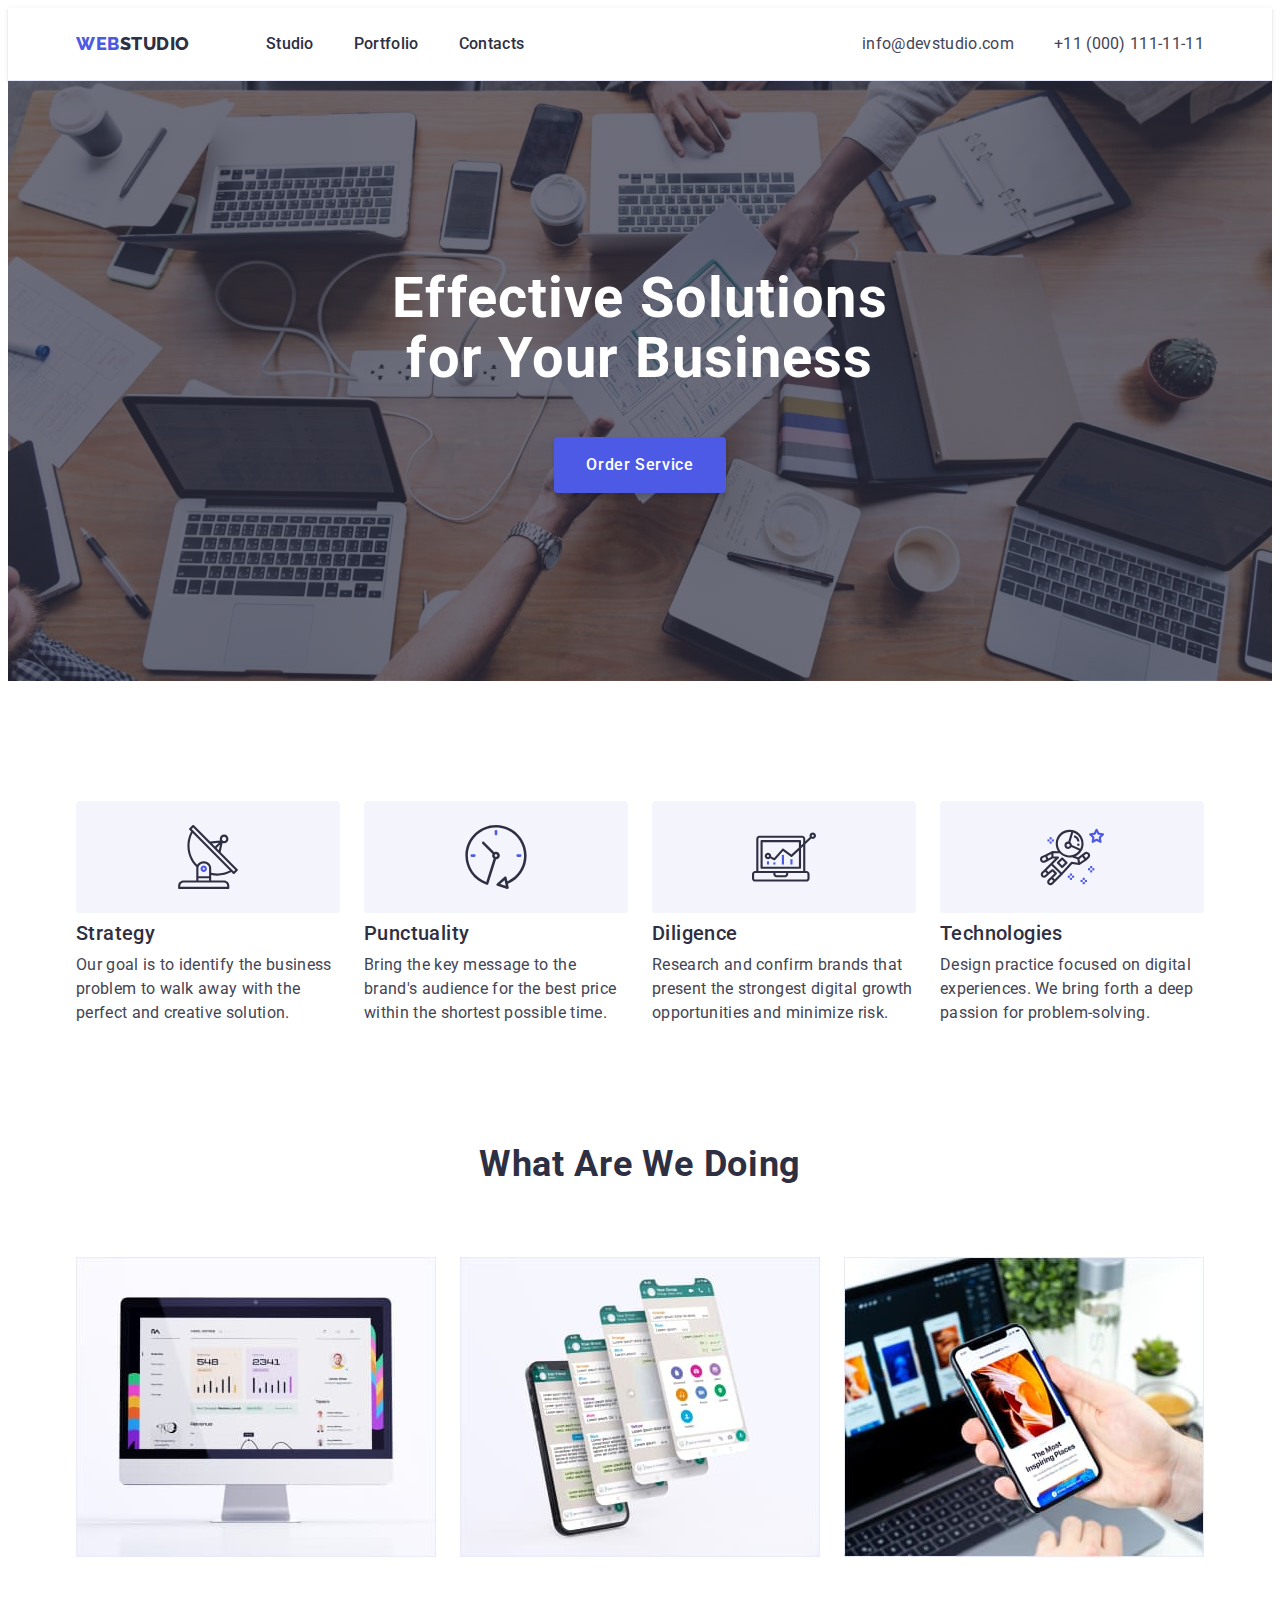
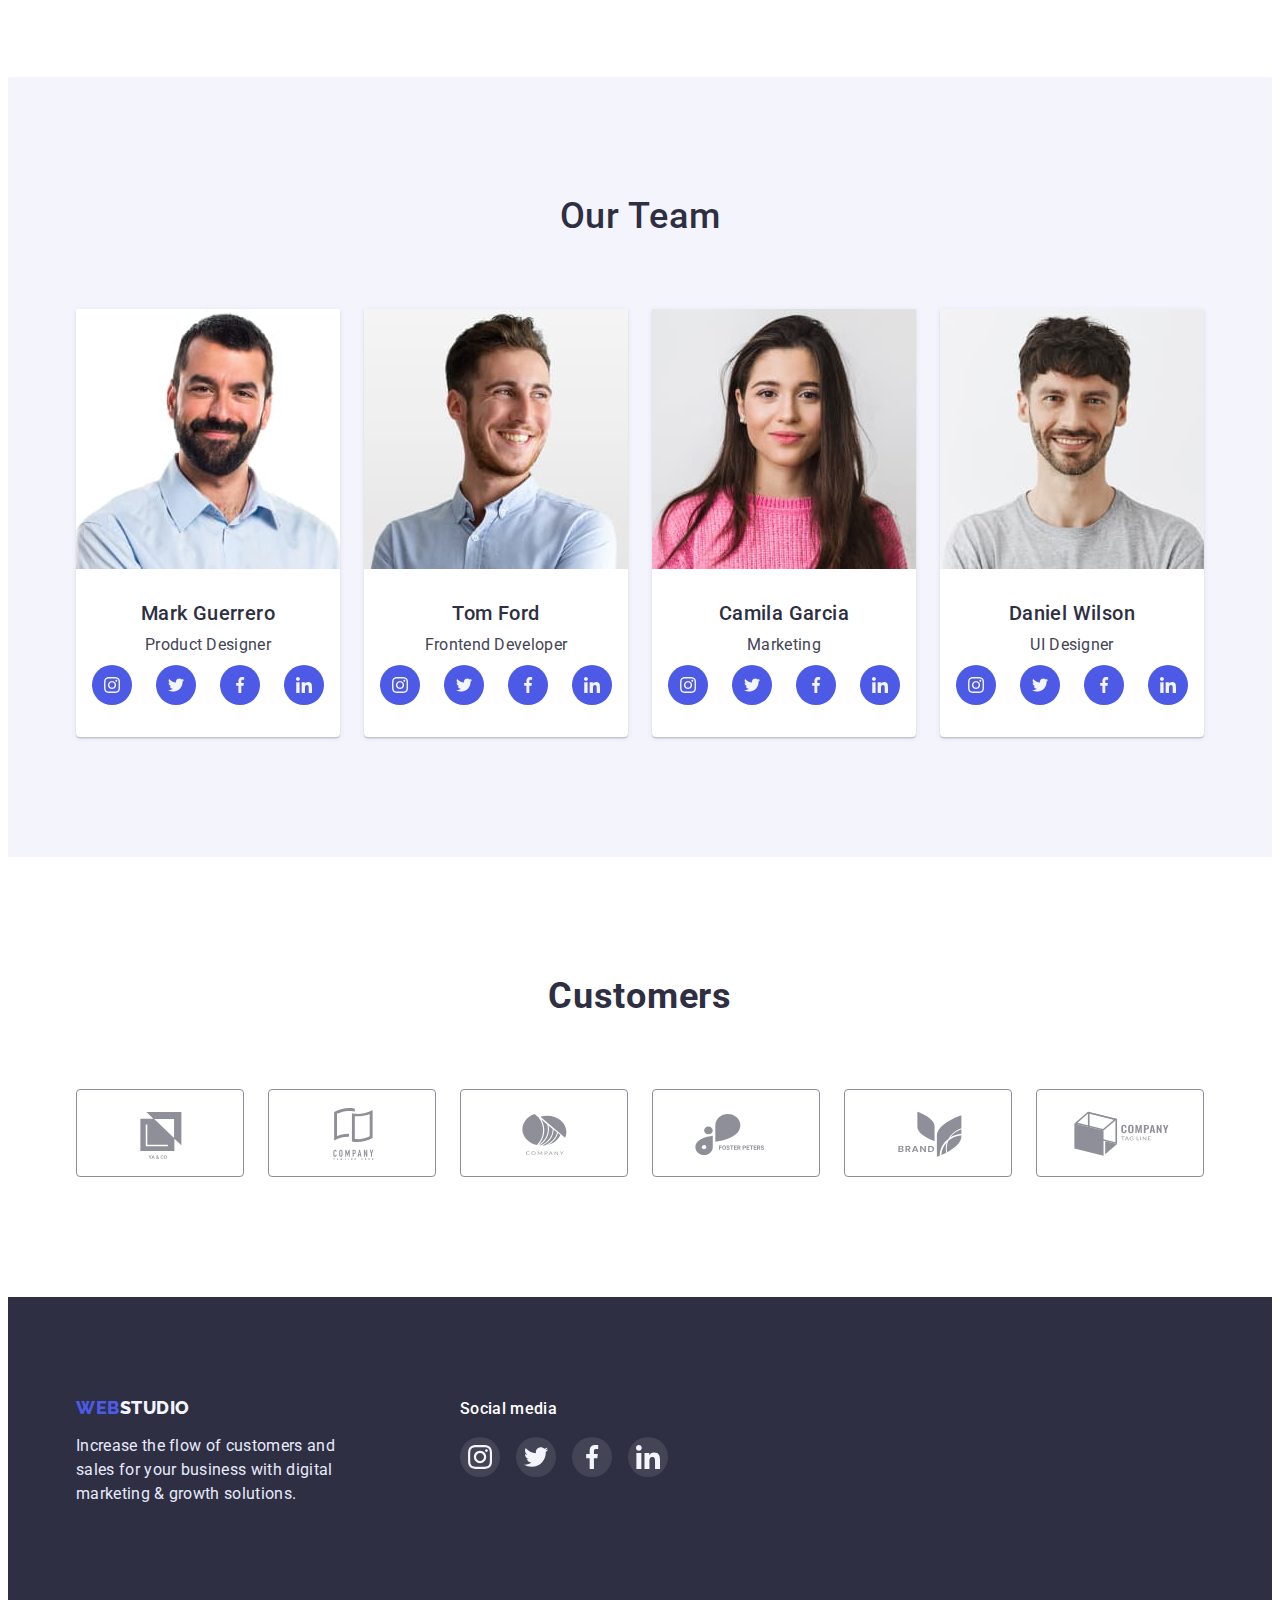
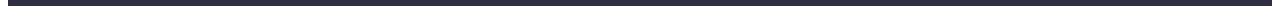
==== commit 0f808998: "hw4(3)" ====
--- a/index.html
+++ b/index.html
@@ -238,7 +238,7 @@
             </div>
         </section>
         <section class="customers">
-            <h2 class="customers-text">Customers</h2>
+           <div class="customers-wrap"> <h2 class="customers-text">Customers</h2>
             <ul class="list customers-list">
                 <li class="customers-link"><a href="" class="customers-icon">
                         <svg width="104" height="56" class="customer-svg">
@@ -265,6 +265,7 @@
                             <use href="./images/symbol-defs.svg#icon-Logo-5"></use>
                         </svg></a></li>
             </ul>
+        </div>
         </section>
     </main>
 
@@ -279,7 +280,7 @@
                 </p>
             </div>
             <div class="footer-social">
-                <h3 class="footer-soc-text">Social media</h3>
+                <p class="footer-soc-text">Social media</p>
                 <ul class="footer-soc-list list">
                     <li class="footer-icon-list">
                         <a href="" class="footer-link">
--- a/css/styles.css
+++ b/css/styles.css
@@ -416,6 +416,7 @@
 }
 .icon-container{
     width: 264px; 
+    height: 112px;
     display: flex;
     align-items: center;
     justify-content: center;
@@ -458,6 +459,9 @@
     color: var(--naviblue);
     margin-bottom: 72px;
    
+}
+.main-link{
+    display: block;
 }
 .main-link:hover{
     box-shadow: 0px 1px 6px rgba(46, 47, 66, 0.08), 0px 1px 1px rgba(46, 47, 66, 0.16), 0px 2px 1px rgba(46, 47, 66, 0.08); 
@@ -588,10 +592,16 @@
 
 
 }
-.customers-container{
+.customers-container{ 
+    display: flex;
     align-items: center;
     justify-content: center;
 
+   
+}
+.customers-wrap{   
+
+ 
 }
 .customers-text{
     font-family: 'Roboto';
